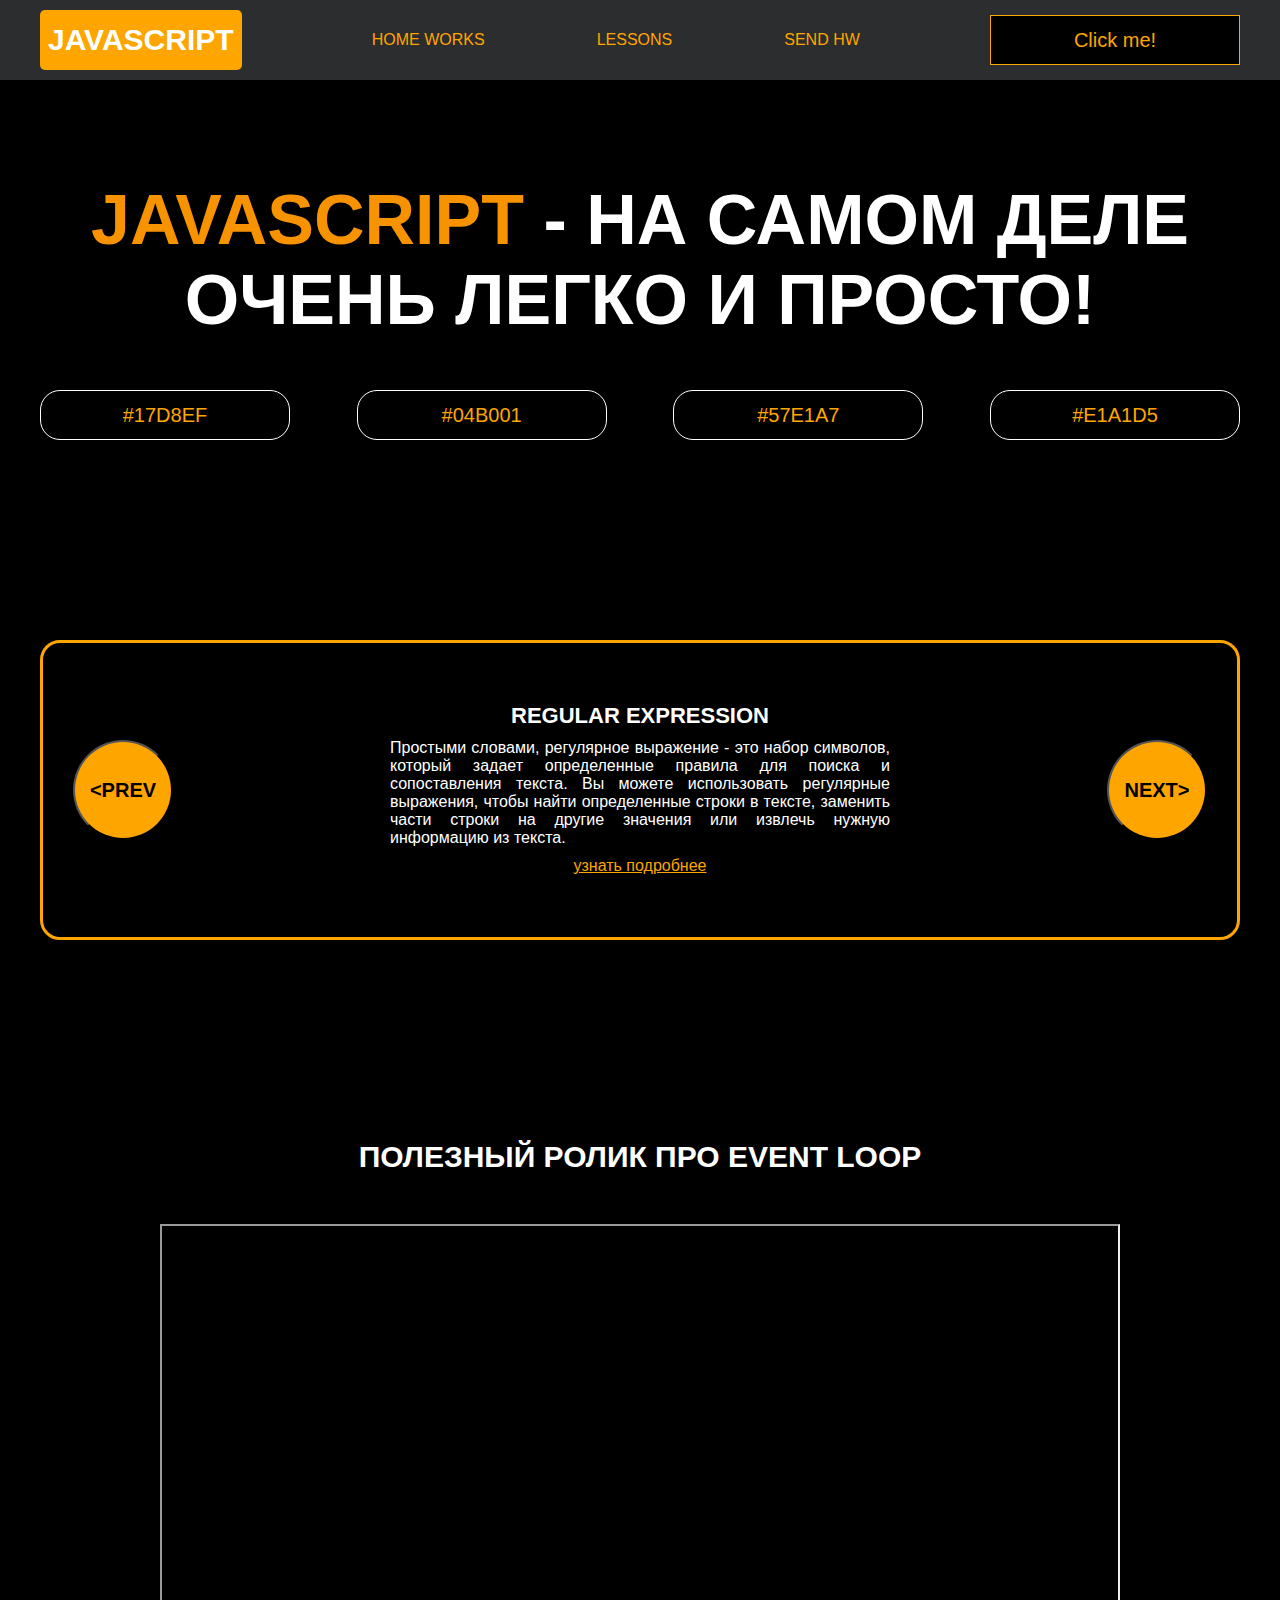
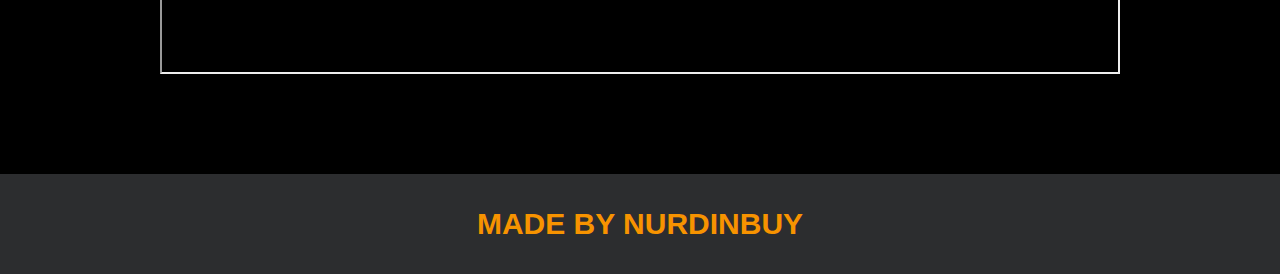
==== project/index.html @ 4da40dad "Add files via upload" ====
<!DOCTYPE html>
<html lang="en">
<head>
    <meta charset="UTF-8">
    <title>Java Script</title>
    <link rel="icon" href="data:;base=,">
    <link rel="stylesheet" href="css/style.css">
    <link rel="stylesheet" href="css/core.css">
</head>
<body>

<div class="wrapper">
    <div class="header">
        <div class="container">
            <div class="inner_header">
                <a href="index.html">
                    <div class="logotype">
                        <h2>JavaScript</h2>
                    </div>
                </a>
                <ul class="menu">
                    <li class="menu_link">
                        <a href="pages/home_works.html">Home Works</a>
                    </li>
                    <li class="menu_link">
                        <a href="pages/lessons.html">Lessons</a>
                    </li>
                    <li class="menu_link">
                        <a href="https://t.me/NurDinBuy16" target="_blank">Send hw</a>
                    </li>
                </ul>
                <button class="btn" id="btn-get">Click me!</button>
            </div>
        </div>
    </div>
    <div class="main_block">
        <div class="container">
            <div class="inner_main">
                <h1><strong id="js-color">JavaScript</strong> - на самом деле очень легко и просто!</h1>
                <div class="colors-buttons">
                    <button class="btn btn-color"></button>
                    <button class="btn btn-color"></button>
                    <button class="btn btn-color"></button>
                    <button class="btn btn-color"></button>
                </div>
            </div>
        </div>
    </div>
    <div class="slider_block">
        <div class="container">
            <div class="inner_slider">
                <div class="slider">
                    <button class="btn-slide" id="prev">&lt;prev</button>
                    <div class="slide active_slide">
                        <div class="slide_card">
                            <h3>regular expression</h3>
                            <p>Простыми словами, регулярное выражение - это набор символов, который задает определенные правила для поиска и сопоставления текста. Вы можете использовать регулярные выражения, чтобы найти определенные строки в тексте, заменить части строки на другие значения или извлечь нужную информацию из текста.</p>
                            <a href="https://developer.mozilla.org/ru/docs/Web/JavaScript/Guide/Regular_expressions" target="_blank">узнать подробнее</a>
                        </div>
                    </div>
                    <div class="slide">
                        <div class="slide_card">
                            <h3>recursion</h3>
                            <p>Простыми словами, рекурсия - это, когда функция делает повторяющиеся вызовы самой себя для решения задачи, пока не достигнет определенного условия выхода из рекурсии.</p>
                            <a href="https://learn.javascript.ru/recursion" target="_blank">узнать подробнее</a>
                        </div>
                    </div>
                    <div class="slide">
                        <div class="slide_card">
                            <h3>json</h3>
                            <p>Простыми словами, JSON - это способ представления данных в виде текста, чтобы они могли быть легко поняты и использованы различными программами. Он использует простые правила для описания объектов и массивов, а также для представления простых типов данных, таких как строки, числа, логические значения и т.д.</p>
                            <a href="https://developer.mozilla.org/ru/docs/Learn/JavaScript/Objects/JSON" target="_blank">узнать подробнее</a>
                        </div>
                    </div>
                    <div class="slide">
                        <div class="slide_card">
                            <h3>event loop</h3>
                            <p>Простыми словами, event loop похож на дежурного, который непрерывно проверяет, произошло ли какое-либо событие, и реагирует на него, когда оно происходит. Он имеет список задач, которые нужно выполнить, и он перебирает этот список событий одно за другим, обрабатывая каждое событие, когда оно наступает.</p>
                            <a href="https://highload.today/kak-ustroen-event-loop-v-javascript-parallelnaya-model-i-tsikl-sobytij/" target="_blank">узнать подробнее</a>
                        </div>
                    </div>
                    <button class="btn-slide" id="next">next&gt;</button>
                </div>
            </div>
        </div>
    </div>
    <div class="block_video">
        <div class="container">
            <h3>Полезный ролик про Event Loop</h3>
            <div class="inner_block_video">
                <iframe width="80%" height="450" src="https://www.youtube.com/embed/zDlg64fsQow" title="YouTube video player" frameborder="2" allow="autoplay; clipboard-write; encrypted-media; gyroscope; picture-in-picture; web-share" allowfullscreen></iframe>
            </div>
        </div>
    </div>
    <div class="footer">
        <div class="container">
            <a href="https://www.instagram.com/nurdinbuy/" target="_blank">
                <div class="inner_footer">
                    <h2>Made by NurDinBuy</h2>
                </div>
            </a>
        </div>
    </div>
</div>

<div class="modal">
    <div class="modal_dialog">
        <div class="modal_content">
            <form action="#">
                <div class="modal_close">&times;</div>
                <div class="modal_title">Мы свяжемся с вами как можно быстрее!</div>
                <input required placeholder="Ваше имя" name="name" type="text" class="modal_input">
                <input required placeholder="Ваш номер телефона" name="phone" type="phone" class="modal_input">
                <button class="btn btn_dark btn_min">Перезвонить мне</button>
            </form>
        </div>
    </div>
</div>

</body>
<script src="js/main.js"></script>
<script src="js/modal.js"></script>
</html>
---- project/css/style.css ----
/* HEADER */

.header {
    height: 80px;
    background: #2c2d2f;
    display: flex;
    align-items: center;
    width: 100%;
}

.inner_header {
    height: 100%;
    display: flex;
    align-items: center;
    justify-content: space-between;
}

/* LOGOTYPE */

.logotype {
    display: flex;
    align-items: center;
    justify-content: center;
    font-size: 22px;
    height: 60px;
    width: fit-content;
    background: orange;
    padding: 8px;
    color: white;
    border-radius: 5px;
    cursor: pointer;
}

/* HEADER MENU */

.menu {
    display: flex;
    justify-content: space-around;
    width: 600px;
}

.menu_link a {
    color: orange;
    text-transform: uppercase;
}

.menu_link a:hover {
    text-decoration: underline;
}

/* MAIN BLOCK */

.main_block {
    padding: 100px 0;
    background: black;
}

/* BUTTONS COLOR PICKER */

.colors-buttons {
    display: flex;
    justify-content: space-between;
    margin-top: 50px;
}

.btn-color {
    border-radius: 20px;
    border-color: white !important;
}

/* FOOTER */

.footer {
    background: #2c2d2f;
    width: 100%;
}

.inner_footer {
    display: flex;
    align-items: center;
    justify-content: center;
    height: 100px;
}

.footer h2 {
    text-transform: uppercase;
    color: #F79300;
    font-weight: 600;
}


/* SLIDER BLOCK */

.slider_block {
    padding: 100px 0;
    background: black;
}

.slider {
    position: relative;
    width: 100%;
    height: 300px;
    overflow: hidden;
    border: 3px solid orange;
    border-radius: 20px;
    display: flex;
    align-items: center;
    justify-content: space-between;
    padding: 0 30px;
}

.slide {
    position: absolute;
    top: 60px;
    left: 0;
    width: 100%;
    height: 100%;
    display: none;
    transition: opacity 0.5s ease-in-out;
}

.slide_card {
    color: white;
    margin: 0 auto;
    width: 500px;
    text-align: center;
}

.slide_card h3 {
    color: white;
    text-transform: uppercase;
    font-size: 22px;
}

.slide_card p {
    font-size: 16px;
    text-align: justify;
    margin: 10px 0;
}

.slide_card a {
    color: orange;
    text-decoration: underline;
}

.slide.active_slide {
    display: block;
}

/* VIDEO BLOCK */

.block_video {
    background: black;
    padding: 100px 0;
}

.inner_block_video {
    display: flex;
    justify-content: center;
    margin-top: 50px;
}

/* MODAL */

.modal {
    position: fixed;
    height: 100%;
    width: 100%;
    top: 0;
    left: 0;
    z-index: 2;
    background: rgba(0, 0, 0, 0.8);
    display: none;
}

.modal_dialog {
    max-width: 500px;
    margin: 40px auto;
}

.modal_content {
    position: relative;
    width: 100%;
    padding: 40px;
    background-color: black;
    border: 2px solid orange;
    border-radius: 4px;
    max-height: 80vh;
    overflow-y: auto;
}

.modal_content form {
    display: flex;
    flex-direction: column;
    align-items: center;
}

.modal_close {
    position: absolute;
    top: 8px;
    right: 14px;
    font-size: 30px;
    color: red;
    opacity: 0.5;
    font-weight: 700;
    border: none;
    background-color: transparent;
    cursor: pointer;
}

.modal_title {
    text-align: center;
    font-size: 22px;
    text-transform: uppercase;
    color: white;
}

.modal_input, .btn_min {
    width: 100% !important;
    margin-top: 10px;
}
---- project/css/core.css ----
* {
    margin: 0;
    padding: 0;
    box-sizing: border-box;
}

.container {
    width: 1200px;
    margin: 0 auto;
}

body {
    font-family: "Britannic Bold", sans-serif;
    background: #c2d0d0;
}

.btn {
    width: 250px;
    height: 50px;
    font-size: 20px;
    cursor: pointer;
    border: 1px solid orange;
    background: black;
    color: orange;
}

.btn:hover {
    background: #414349;
}

.btn:active {
    background: #56585D;
    border: 2px solid orange;
}

a {
    text-decoration: none;
}

li {
    list-style: none;
}

h1 {
    text-align: center;
    font-size: 70px;
    color: white;
    margin: 0 auto;
    text-transform: uppercase;
    font-weight: 600;
}

h2 {
    text-align: center;
    font-size: 30px;
    color: white;
    margin: 0 auto;
    text-transform: uppercase;
    font-weight: 600;
}

h3 {
    text-align: center;
    font-size: 30px;
    color: white;
    margin: 0 auto;
    text-transform: uppercase;
    font-weight: 600;
}

h4 {
    font-size: 24px;
    color: white;
    text-transform: uppercase;
    font-weight: 600;
}

strong {
    color: #F79300;
}

label {
    font-size: 24px;
    color: orange;
}

input {
    width: 350px;
    height: 50px;
    font-size: 20px;
    padding-left: 5px;
    color: orange;
    background: black;
    border: 2px solid orange;
}

.checker {
    color: white;
    font-size: 30px;
}

.btn-slide {
    display: block;
    width: 100px;
    height: 100px;
    background: orange;
    color: black;
    font-size: 20px;
    text-transform: uppercase;
    border-radius: 50%;
    font-weight: 800;
    z-index: 1;
}

.btn-slide:hover {
    background: #b68733 !important;
    cursor: pointer;
    color: white;
}
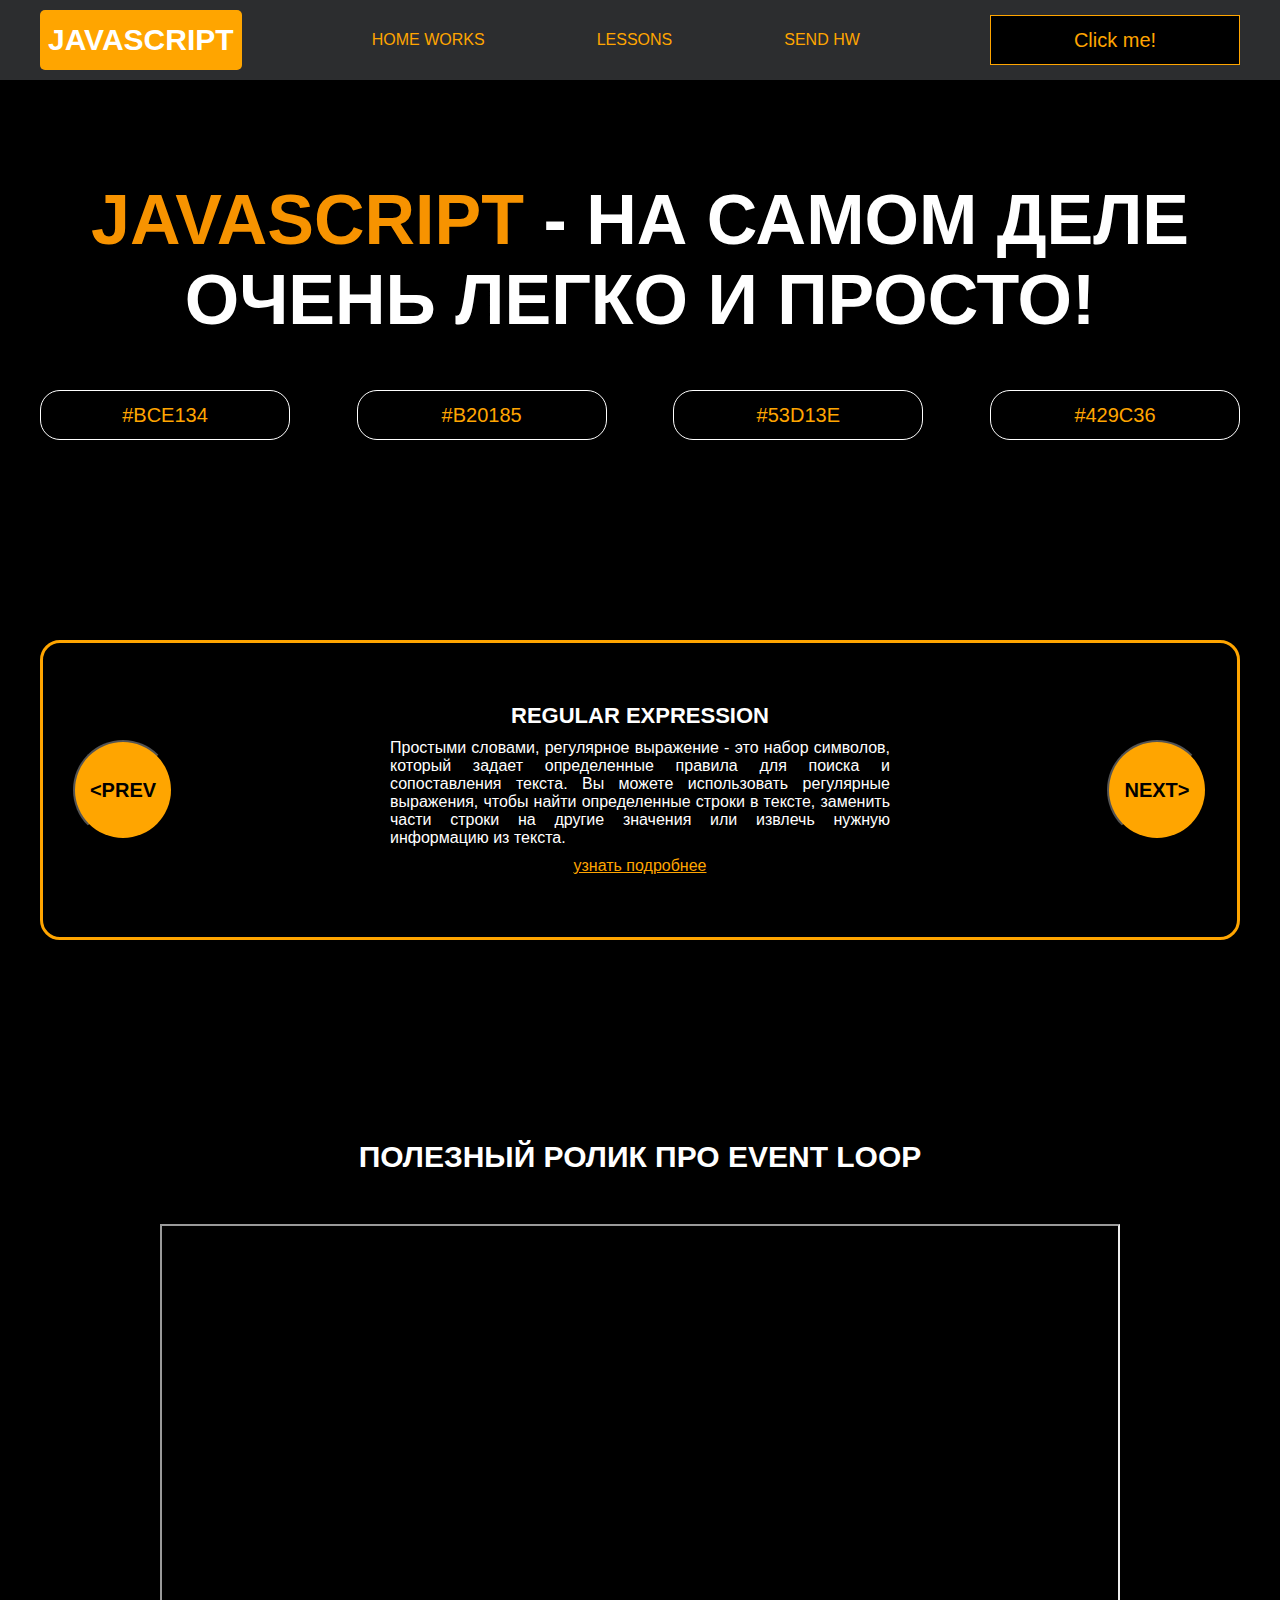
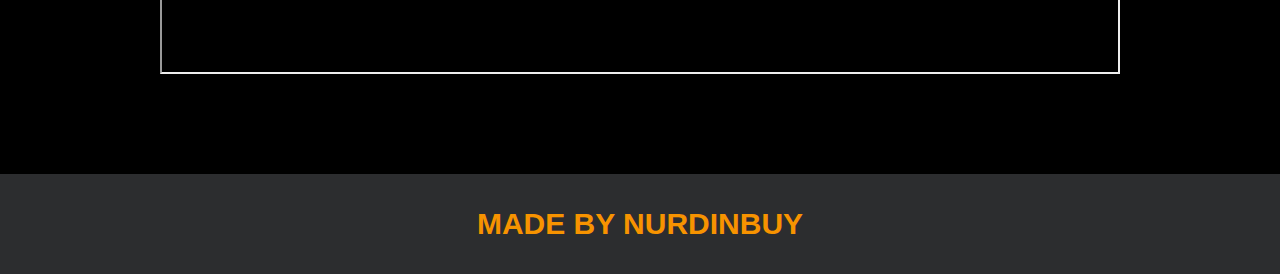
==== commit cc00ce34: "Add files via upload" ====
--- a/project/index.html
+++ b/project/index.html
@@ -1,123 +1,142 @@
 <!DOCTYPE html>
 <html lang="en">
+
 <head>
-    <meta charset="UTF-8">
-    <title>Java Script</title>
-    <link rel="icon" href="data:;base=,">
-    <link rel="stylesheet" href="css/style.css">
-    <link rel="stylesheet" href="css/core.css">
+	<meta charset="UTF-8">
+	<title>Java Script</title>
+	<link rel="icon" href="data:;base=,">
+	<link rel="stylesheet" href="css/style.css">
+	<link rel="stylesheet" href="css/core.css">
 </head>
+
 <body>
 
-<div class="wrapper">
-    <div class="header">
-        <div class="container">
-            <div class="inner_header">
-                <a href="index.html">
-                    <div class="logotype">
-                        <h2>JavaScript</h2>
-                    </div>
-                </a>
-                <ul class="menu">
-                    <li class="menu_link">
-                        <a href="pages/home_works.html">Home Works</a>
-                    </li>
-                    <li class="menu_link">
-                        <a href="pages/lessons.html">Lessons</a>
-                    </li>
-                    <li class="menu_link">
-                        <a href="https://t.me/NurDinBuy16" target="_blank">Send hw</a>
-                    </li>
-                </ul>
-                <button class="btn" id="btn-get">Click me!</button>
-            </div>
-        </div>
-    </div>
-    <div class="main_block">
-        <div class="container">
-            <div class="inner_main">
-                <h1><strong id="js-color">JavaScript</strong> - на самом деле очень легко и просто!</h1>
-                <div class="colors-buttons">
-                    <button class="btn btn-color"></button>
-                    <button class="btn btn-color"></button>
-                    <button class="btn btn-color"></button>
-                    <button class="btn btn-color"></button>
-                </div>
-            </div>
-        </div>
-    </div>
-    <div class="slider_block">
-        <div class="container">
-            <div class="inner_slider">
-                <div class="slider">
-                    <button class="btn-slide" id="prev">&lt;prev</button>
-                    <div class="slide active_slide">
-                        <div class="slide_card">
-                            <h3>regular expression</h3>
-                            <p>Простыми словами, регулярное выражение - это набор символов, который задает определенные правила для поиска и сопоставления текста. Вы можете использовать регулярные выражения, чтобы найти определенные строки в тексте, заменить части строки на другие значения или извлечь нужную информацию из текста.</p>
-                            <a href="https://developer.mozilla.org/ru/docs/Web/JavaScript/Guide/Regular_expressions" target="_blank">узнать подробнее</a>
-                        </div>
-                    </div>
-                    <div class="slide">
-                        <div class="slide_card">
-                            <h3>recursion</h3>
-                            <p>Простыми словами, рекурсия - это, когда функция делает повторяющиеся вызовы самой себя для решения задачи, пока не достигнет определенного условия выхода из рекурсии.</p>
-                            <a href="https://learn.javascript.ru/recursion" target="_blank">узнать подробнее</a>
-                        </div>
-                    </div>
-                    <div class="slide">
-                        <div class="slide_card">
-                            <h3>json</h3>
-                            <p>Простыми словами, JSON - это способ представления данных в виде текста, чтобы они могли быть легко поняты и использованы различными программами. Он использует простые правила для описания объектов и массивов, а также для представления простых типов данных, таких как строки, числа, логические значения и т.д.</p>
-                            <a href="https://developer.mozilla.org/ru/docs/Learn/JavaScript/Objects/JSON" target="_blank">узнать подробнее</a>
-                        </div>
-                    </div>
-                    <div class="slide">
-                        <div class="slide_card">
-                            <h3>event loop</h3>
-                            <p>Простыми словами, event loop похож на дежурного, который непрерывно проверяет, произошло ли какое-либо событие, и реагирует на него, когда оно происходит. Он имеет список задач, которые нужно выполнить, и он перебирает этот список событий одно за другим, обрабатывая каждое событие, когда оно наступает.</p>
-                            <a href="https://highload.today/kak-ustroen-event-loop-v-javascript-parallelnaya-model-i-tsikl-sobytij/" target="_blank">узнать подробнее</a>
-                        </div>
-                    </div>
-                    <button class="btn-slide" id="next">next&gt;</button>
-                </div>
-            </div>
-        </div>
-    </div>
-    <div class="block_video">
-        <div class="container">
-            <h3>Полезный ролик про Event Loop</h3>
-            <div class="inner_block_video">
-                <iframe width="80%" height="450" src="https://www.youtube.com/embed/zDlg64fsQow" title="YouTube video player" frameborder="2" allow="autoplay; clipboard-write; encrypted-media; gyroscope; picture-in-picture; web-share" allowfullscreen></iframe>
-            </div>
-        </div>
-    </div>
-    <div class="footer">
-        <div class="container">
-            <a href="https://www.instagram.com/nurdinbuy/" target="_blank">
-                <div class="inner_footer">
-                    <h2>Made by NurDinBuy</h2>
-                </div>
-            </a>
-        </div>
-    </div>
-</div>
+	<div class="wrapper">
+		<div class="header">
+			<div class="container">
+				<div class="inner_header">
+					<a href="index.html">
+						<div class="logotype">
+							<h2>JavaScript</h2>
+						</div>
+					</a>
+					<ul class="menu">
+						<li class="menu_link">
+							<a href="pages/home_works.html">Home Works</a>
+						</li>
+						<li class="menu_link">
+							<a href="pages/lessons.html">Lessons</a>
+						</li>
+						<li class="menu_link">
+							<a href="https://t.me/NurDinBuy16" target="_blank">Send hw</a>
+						</li>
+					</ul>
+					<button class="btn" id="btn-get">Click me!</button>
+				</div>
+			</div>
+		</div>
+		<div class="main_block">
+			<div class="container">
+				<div class="inner_main">
+					<h1><strong id="js-color">JavaScript</strong> - на самом деле очень легко и просто!</h1>
+					<div class="colors-buttons">
+						<button class="btn btn-color"></button>
+						<button class="btn btn-color"></button>
+						<button class="btn btn-color"></button>
+						<button class="btn btn-color"></button>
+					</div>
+				</div>
+			</div>
+		</div>
+		<div class="slider_block">
+			<div class="container">
+				<div class="inner_slider">
+					<div class="slider">
+						<button class="btn-slide" id="prev">&lt;prev</button>
+						<div class="slide active_slide">
+							<div class="slide_card">
+								<h3>regular expression</h3>
+								<p>Простыми словами, регулярное выражение - это набор символов, который задает определенные
+									правила для поиска и сопоставления текста. Вы можете использовать регулярные выражения, чтобы
+									найти определенные строки в тексте, заменить части строки на другие значения или извлечь
+									нужную информацию из текста.</p>
+								<a href="https://developer.mozilla.org/ru/docs/Web/JavaScript/Guide/Regular_expressions"
+									target="_blank">узнать подробнее</a>
+							</div>
+						</div>
+						<div class="slide">
+							<div class="slide_card">
+								<h3>recursion</h3>
+								<p>Простыми словами, рекурсия - это, когда функция делает повторяющиеся вызовы самой себя для
+									решения задачи, пока не достигнет определенного условия выхода из рекурсии.</p>
+								<a href="https://learn.javascript.ru/recursion" target="_blank">узнать подробнее</a>
+							</div>
+						</div>
+						<div class="slide">
+							<div class="slide_card">
+								<h3>json</h3>
+								<p>Простыми словами, JSON - это способ представления данных в виде текста, чтобы они могли быть
+									легко поняты и использованы различными программами. Он использует простые правила для
+									описания объектов и массивов, а также для представления простых типов данных, таких как
+									строки, числа, логические значения и т.д.</p>
+								<a href="https://developer.mozilla.org/ru/docs/Learn/JavaScript/Objects/JSON"
+									target="_blank">узнать подробнее</a>
+							</div>
+						</div>
+						<div class="slide">
+							<div class="slide_card">
+								<h3>event loop</h3>
+								<p>Простыми словами, event loop похож на дежурного, который непрерывно проверяет, произошло ли
+									какое-либо событие, и реагирует на него, когда оно происходит. Он имеет список задач, которые
+									нужно выполнить, и он перебирает этот список событий одно за другим, обрабатывая каждое
+									событие, когда оно наступает.</p>
+								<a href="https://highload.today/kak-ustroen-event-loop-v-javascript-parallelnaya-model-i-tsikl-sobytij/"
+									target="_blank">узнать подробнее</a>
+							</div>
+						</div>
+						<button class="btn-slide" id="next">next&gt;</button>
+					</div>
+				</div>
+			</div>
+		</div>
+		<div class="block_video">
+			<div class="container">
+				<h3>Полезный ролик про Event Loop</h3>
+				<div class="inner_block_video">
+					<iframe width="80%" height="450" src="https://www.youtube.com/embed/zDlg64fsQow"
+						title="YouTube video player" frameborder="2"
+						allow="autoplay; clipboard-write; encrypted-media; gyroscope; picture-in-picture; web-share"
+						allowfullscreen></iframe>
+				</div>
+			</div>
+		</div>
+		<div class="footer">
+			<div class="container">
+				<a href="https://www.instagram.com/nurdinbuy/" target="_blank">
+					<div class="inner_footer">
+						<h2>Made by NurDinBuy</h2>
+					</div>
+				</a>
+			</div>
+		</div>
+	</div>
 
-<div class="modal">
-    <div class="modal_dialog">
-        <div class="modal_content">
-            <form action="#">
-                <div class="modal_close">&times;</div>
-                <div class="modal_title">Мы свяжемся с вами как можно быстрее!</div>
-                <input required placeholder="Ваше имя" name="name" type="text" class="modal_input">
-                <input required placeholder="Ваш номер телефона" name="phone" type="phone" class="modal_input">
-                <button class="btn btn_dark btn_min">Перезвонить мне</button>
-            </form>
-        </div>
-    </div>
-</div>
+	<div class="modal">
+		<div class="modal_dialog">
+			<div class="modal_content">
+				<form action="#">
+					<div class="modal_close">&times;</div>
+					<div class="modal_title">Мы свяжемся с вами как можно быстрее!</div>
+					<input required placeholder="Ваше имя" name="name" type="text" class="modal_input">
+					<input required placeholder="Ваш номер телефона" name="phone" type="phone" class="modal_input">
+					<button class="btn btn_dark btn_min">Перезвонить мне</button>
+				</form>
+			</div>
+		</div>
+	</div>
 
 </body>
 <script src="js/main.js"></script>
 <script src="js/modal.js"></script>
-</html>
+
+</html>--- a/project/css/style.css
+++ b/project/css/style.css
@@ -1,221 +1,221 @@
 /* HEADER */
 
 .header {
-    height: 80px;
-    background: #2c2d2f;
-    display: flex;
-    align-items: center;
-    width: 100%;
+	height: 80px;
+	background: #2c2d2f;
+	display: flex;
+	align-items: center;
+	width: 100%;
 }
 
 .inner_header {
-    height: 100%;
-    display: flex;
-    align-items: center;
-    justify-content: space-between;
+	height: 100%;
+	display: flex;
+	align-items: center;
+	justify-content: space-between;
 }
 
 /* LOGOTYPE */
 
 .logotype {
-    display: flex;
-    align-items: center;
-    justify-content: center;
-    font-size: 22px;
-    height: 60px;
-    width: fit-content;
-    background: orange;
-    padding: 8px;
-    color: white;
-    border-radius: 5px;
-    cursor: pointer;
+	display: flex;
+	align-items: center;
+	justify-content: center;
+	font-size: 22px;
+	height: 60px;
+	width: fit-content;
+	background: orange;
+	padding: 8px;
+	color: white;
+	border-radius: 5px;
+	cursor: pointer;
 }
 
 /* HEADER MENU */
 
 .menu {
-    display: flex;
-    justify-content: space-around;
-    width: 600px;
+	display: flex;
+	justify-content: space-around;
+	width: 600px;
 }
 
 .menu_link a {
-    color: orange;
-    text-transform: uppercase;
+	color: orange;
+	text-transform: uppercase;
 }
 
 .menu_link a:hover {
-    text-decoration: underline;
+	text-decoration: underline;
 }
 
 /* MAIN BLOCK */
 
 .main_block {
-    padding: 100px 0;
-    background: black;
+	padding: 100px 0;
+	background: black;
 }
 
 /* BUTTONS COLOR PICKER */
 
 .colors-buttons {
-    display: flex;
-    justify-content: space-between;
-    margin-top: 50px;
+	display: flex;
+	justify-content: space-between;
+	margin-top: 50px;
 }
 
 .btn-color {
-    border-radius: 20px;
-    border-color: white !important;
+	border-radius: 20px;
+	border-color: white !important;
 }
 
 /* FOOTER */
 
 .footer {
-    background: #2c2d2f;
-    width: 100%;
+	background: #2c2d2f;
+	width: 100%;
 }
 
 .inner_footer {
-    display: flex;
-    align-items: center;
-    justify-content: center;
-    height: 100px;
+	display: flex;
+	align-items: center;
+	justify-content: center;
+	height: 100px;
 }
 
 .footer h2 {
-    text-transform: uppercase;
-    color: #F79300;
-    font-weight: 600;
+	text-transform: uppercase;
+	color: #F79300;
+	font-weight: 600;
 }
 
 
 /* SLIDER BLOCK */
 
 .slider_block {
-    padding: 100px 0;
-    background: black;
+	padding: 100px 0;
+	background: black;
 }
 
 .slider {
-    position: relative;
-    width: 100%;
-    height: 300px;
-    overflow: hidden;
-    border: 3px solid orange;
-    border-radius: 20px;
-    display: flex;
-    align-items: center;
-    justify-content: space-between;
-    padding: 0 30px;
+	position: relative;
+	width: 100%;
+	height: 300px;
+	overflow: hidden;
+	border: 3px solid orange;
+	border-radius: 20px;
+	display: flex;
+	align-items: center;
+	justify-content: space-between;
+	padding: 0 30px;
 }
 
 .slide {
-    position: absolute;
-    top: 60px;
-    left: 0;
-    width: 100%;
-    height: 100%;
-    display: none;
-    transition: opacity 0.5s ease-in-out;
+	position: absolute;
+	top: 60px;
+	left: 0;
+	width: 100%;
+	height: 100%;
+	display: none;
+	transition: opacity 0.5s ease-in-out;
 }
 
 .slide_card {
-    color: white;
-    margin: 0 auto;
-    width: 500px;
-    text-align: center;
+	color: white;
+	margin: 0 auto;
+	width: 500px;
+	text-align: center;
 }
 
 .slide_card h3 {
-    color: white;
-    text-transform: uppercase;
-    font-size: 22px;
+	color: white;
+	text-transform: uppercase;
+	font-size: 22px;
 }
 
 .slide_card p {
-    font-size: 16px;
-    text-align: justify;
-    margin: 10px 0;
+	font-size: 16px;
+	text-align: justify;
+	margin: 10px 0;
 }
 
 .slide_card a {
-    color: orange;
-    text-decoration: underline;
+	color: orange;
+	text-decoration: underline;
 }
 
 .slide.active_slide {
-    display: block;
+	display: block;
 }
 
 /* VIDEO BLOCK */
 
 .block_video {
-    background: black;
-    padding: 100px 0;
+	background: black;
+	padding: 100px 0;
 }
 
 .inner_block_video {
-    display: flex;
-    justify-content: center;
-    margin-top: 50px;
+	display: flex;
+	justify-content: center;
+	margin-top: 50px;
 }
 
 /* MODAL */
 
 .modal {
-    position: fixed;
-    height: 100%;
-    width: 100%;
-    top: 0;
-    left: 0;
-    z-index: 2;
-    background: rgba(0, 0, 0, 0.8);
-    display: none;
+	position: fixed;
+	height: 100%;
+	width: 100%;
+	top: 0;
+	left: 0;
+	z-index: 2;
+	background: rgba(0, 0, 0, 0.8);
+	display: none;
 }
 
 .modal_dialog {
-    max-width: 500px;
-    margin: 40px auto;
+	max-width: 500px;
+	margin: 40px auto;
 }
 
 .modal_content {
-    position: relative;
-    width: 100%;
-    padding: 40px;
-    background-color: black;
-    border: 2px solid orange;
-    border-radius: 4px;
-    max-height: 80vh;
-    overflow-y: auto;
+	position: relative;
+	width: 100%;
+	padding: 40px;
+	background-color: black;
+	border: 2px solid orange;
+	border-radius: 4px;
+	max-height: 80vh;
+	overflow-y: auto;
 }
 
 .modal_content form {
-    display: flex;
-    flex-direction: column;
-    align-items: center;
+	display: flex;
+	flex-direction: column;
+	align-items: center;
 }
 
 .modal_close {
-    position: absolute;
-    top: 8px;
-    right: 14px;
-    font-size: 30px;
-    color: red;
-    opacity: 0.5;
-    font-weight: 700;
-    border: none;
-    background-color: transparent;
-    cursor: pointer;
+	position: absolute;
+	top: 8px;
+	right: 14px;
+	font-size: 30px;
+	color: red;
+	opacity: 0.5;
+	font-weight: 700;
+	border: none;
+	background-color: transparent;
+	cursor: pointer;
 }
 
 .modal_title {
-    text-align: center;
-    font-size: 22px;
-    text-transform: uppercase;
-    color: white;
+	text-align: center;
+	font-size: 22px;
+	text-transform: uppercase;
+	color: white;
 }
 
 .modal_input, .btn_min {
-    width: 100% !important;
-    margin-top: 10px;
-}
+	width: 100% !important;
+	margin-top: 10px;
+}
--- a/project/css/core.css
+++ b/project/css/core.css
@@ -1,120 +1,119 @@
 * {
-    margin: 0;
-    padding: 0;
-    box-sizing: border-box;
+	margin: 0;
+	padding: 0;
+	box-sizing: border-box;
 }
 
 .container {
-    width: 1200px;
-    margin: 0 auto;
+	width: 1200px;
+	margin: 0 auto;
 }
 
 body {
-    font-family: "Britannic Bold", sans-serif;
-    background: #c2d0d0;
+	font-family: "Britannic Bold", sans-serif;
+	background: #c2d0d0;
 }
 
 .btn {
-    width: 250px;
-    height: 50px;
-    font-size: 20px;
-    cursor: pointer;
-    border: 1px solid orange;
-    background: black;
-    color: orange;
+	width: 250px;
+	height: 50px;
+	font-size: 20px;
+	cursor: pointer;
+	border: 1px solid orange;
+	background: black;
+	color: orange;
 }
 
 .btn:hover {
-    background: #414349;
+	background: #414349;
 }
 
 .btn:active {
-    background: #56585D;
-    border: 2px solid orange;
+	background: #56585d;
+	border: 2px solid orange;
 }
 
 a {
-    text-decoration: none;
+	text-decoration: none;
 }
 
 li {
-    list-style: none;
+	list-style: none;
 }
 
 h1 {
-    text-align: center;
-    font-size: 70px;
-    color: white;
-    margin: 0 auto;
-    text-transform: uppercase;
-    font-weight: 600;
+	text-align: center;
+	font-size: 70px;
+	color: white;
+	margin: 0 auto;
+	text-transform: uppercase;
+	font-weight: 600;
 }
 
 h2 {
-    text-align: center;
-    font-size: 30px;
-    color: white;
-    margin: 0 auto;
-    text-transform: uppercase;
-    font-weight: 600;
+	text-align: center;
+	font-size: 30px;
+	color: white;
+	margin: 0 auto;
+	text-transform: uppercase;
+	font-weight: 600;
 }
 
 h3 {
-    text-align: center;
-    font-size: 30px;
-    color: white;
-    margin: 0 auto;
-    text-transform: uppercase;
-    font-weight: 600;
+	text-align: center;
+	font-size: 30px;
+	color: white;
+	margin: 0 auto;
+	text-transform: uppercase;
+	font-weight: 600;
 }
 
 h4 {
-    font-size: 24px;
-    color: white;
-    text-transform: uppercase;
-    font-weight: 600;
+	font-size: 24px;
+	color: white;
+	text-transform: uppercase;
+	font-weight: 600;
 }
 
 strong {
-    color: #F79300;
+	color: #f79300;
 }
 
 label {
-    font-size: 24px;
-    color: orange;
+	font-size: 24px;
+	color: orange;
 }
 
 input {
-    width: 350px;
-    height: 50px;
-    font-size: 20px;
-    padding-left: 5px;
-    color: orange;
-    background: black;
-    border: 2px solid orange;
+	width: 350px;
+	height: 50px;
+	font-size: 20px;
+	padding-left: 5px;
+	color: orange;
+	background: black;
+	border: 2px solid orange;
 }
 
 .checker {
-    color: white;
-    font-size: 30px;
+	color: white;
+	font-size: 30px;
 }
 
 .btn-slide {
-    display: block;
-    width: 100px;
-    height: 100px;
-    background: orange;
-    color: black;
-    font-size: 20px;
-    text-transform: uppercase;
-    border-radius: 50%;
-    font-weight: 800;
-    z-index: 1;
+	display: block;
+	width: 100px;
+	height: 100px;
+	background: orange;
+	color: black;
+	font-size: 20px;
+	text-transform: uppercase;
+	border-radius: 50%;
+	font-weight: 800;
+	z-index: 1;
 }
 
 .btn-slide:hover {
-    background: #b68733 !important;
-    cursor: pointer;
-    color: white;
+	background: #b68733 !important;
+	cursor: pointer;
+	color: white;
 }
-
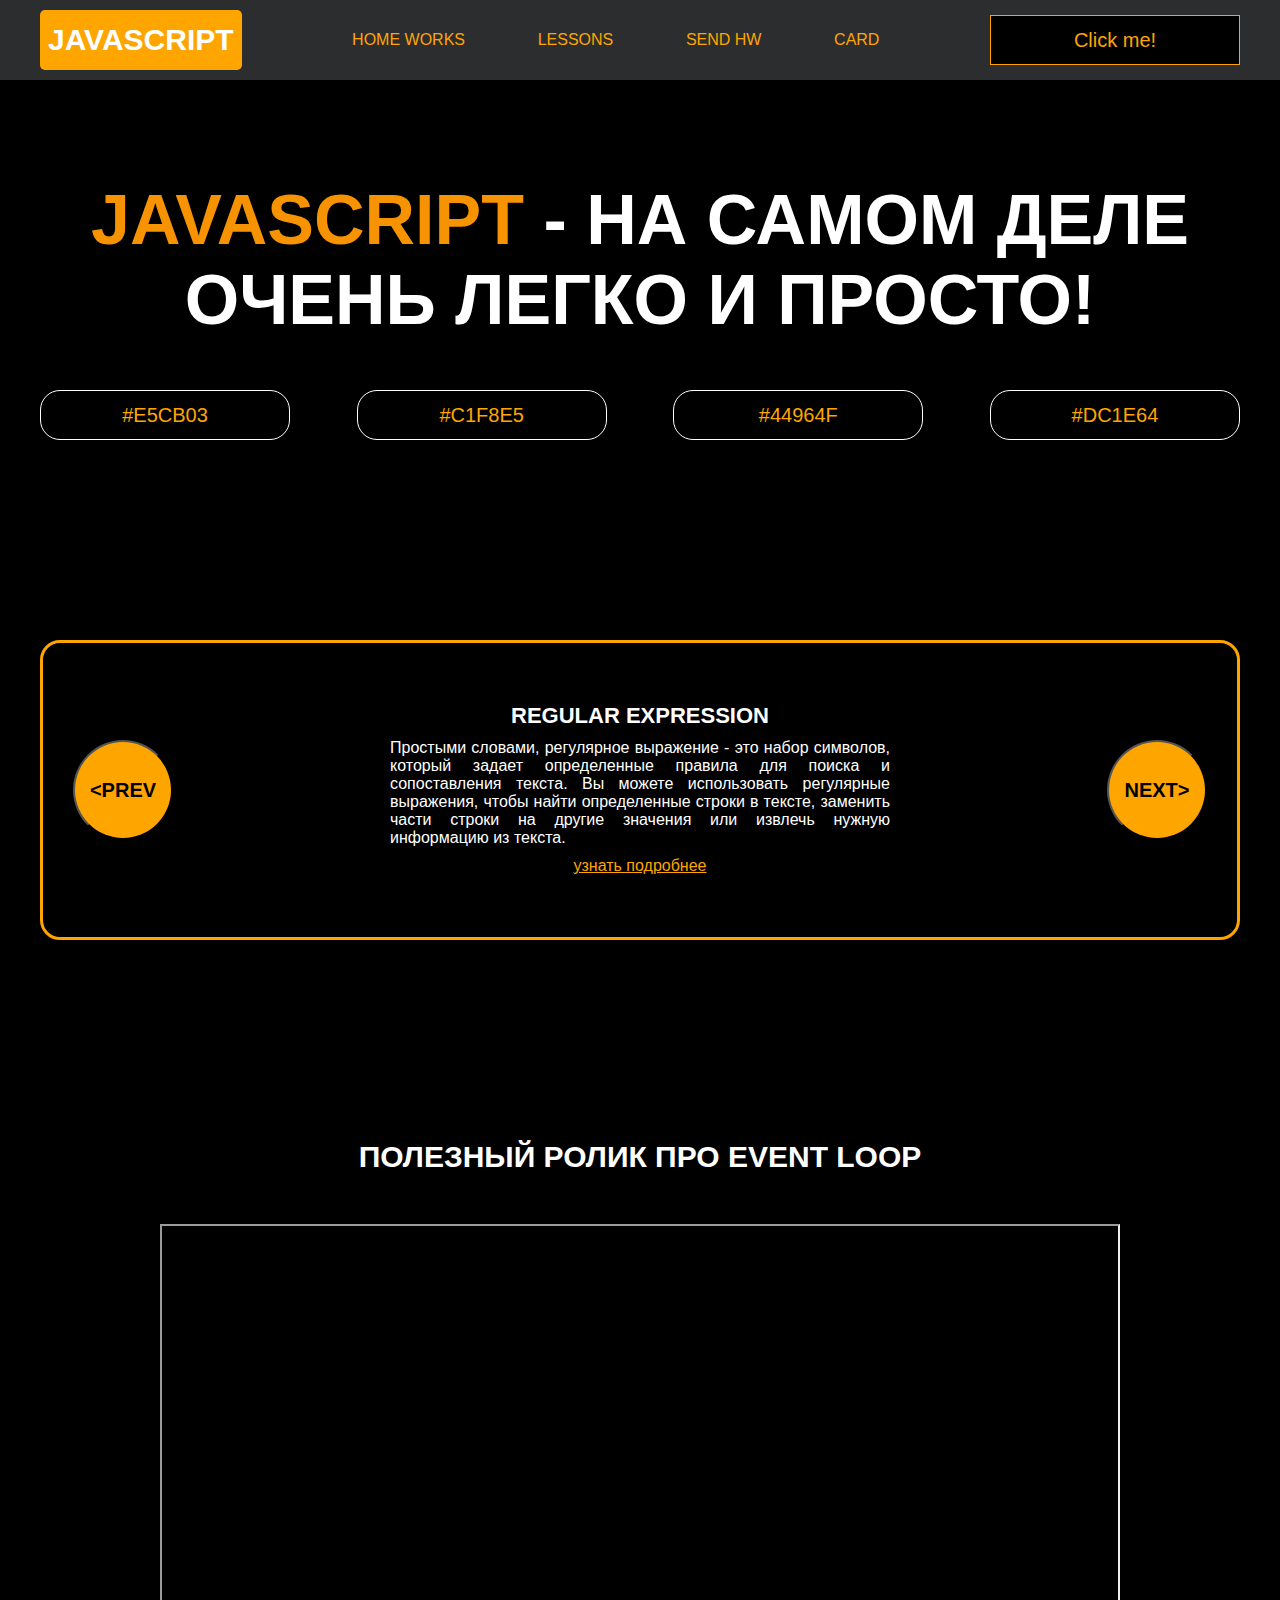
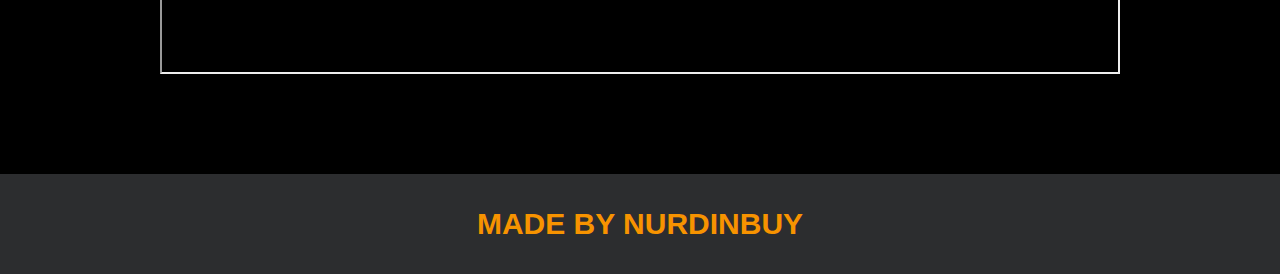
==== commit 1013f6db: "Add files via upload" ====
--- a/project/index.html
+++ b/project/index.html
@@ -29,6 +29,9 @@
 						</li>
 						<li class="menu_link">
 							<a href="https://t.me/NurDinBuy16" target="_blank">Send hw</a>
+						</li>
+						<li class="menu_link">
+							<a href="../pages/card.html">Card</a>
 						</li>
 					</ul>
 					<button class="btn" id="btn-get">Click me!</button>
